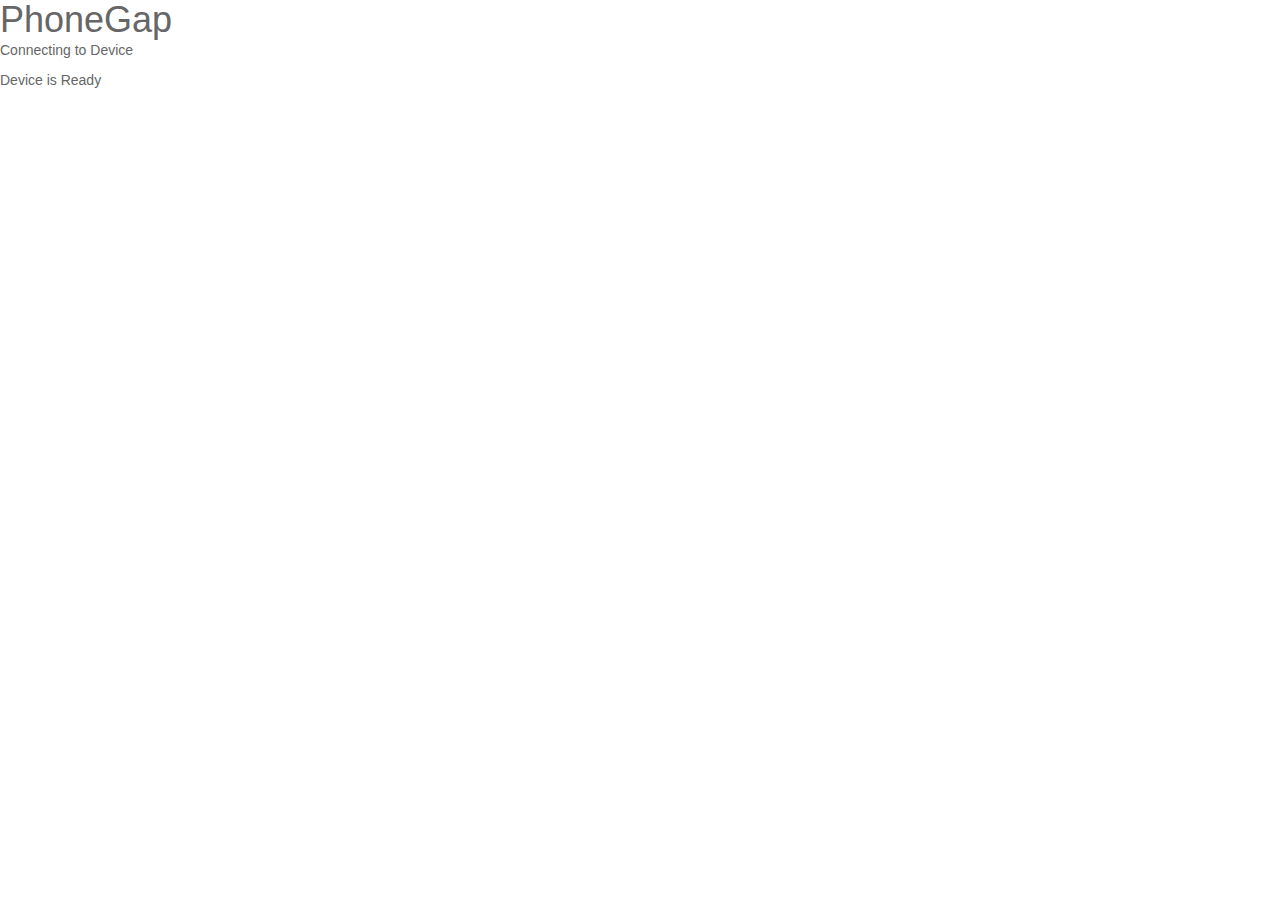
==== www/index.html @ b52eb787 "Add jQuery, Angular e Route scripts" ====
<!DOCTYPE html>
<!--
    Copyright (c) 2012-2014 Adobe Systems Incorporated. All rights reserved.

    Licensed to the Apache Software Foundation (ASF) under one
    or more contributor license agreements.  See the NOTICE file
    distributed with this work for additional information
    regarding copyright ownership.  The ASF licenses this file
    to you under the Apache License, Version 2.0 (the
    "License"); you may not use this file except in compliance
    with the License.  You may obtain a copy of the License at

    http://www.apache.org/licenses/LICENSE-2.0

    Unless required by applicable law or agreed to in writing,
    software distributed under the License is distributed on an
    "AS IS" BASIS, WITHOUT WARRANTIES OR CONDITIONS OF ANY
     KIND, either express or implied.  See the License for the
    specific language governing permissions and limitations
    under the License.
-->
<html ng-app="app">
    <head>
        <meta charset="utf-8" />
        <meta name="format-detection" content="telephone=no" />
        <meta name="msapplication-tap-highlight" content="no" />
        <!-- WARNING: for iOS 7, remove the width=device-width and height=device-height attributes. See https://issues.apache.org/jira/browse/CB-4323 -->
        <!-- <meta name="viewport" content="user-scalable=no, initial-scale=1, maximum-scale=1, minimum-scale=1, width=device-width, height=device-height, target-densitydpi=device-dpi" /> -->
        <!-- <link rel="stylesheet" type="text/css" href="css/index.css" /> -->
        <link rel="stylesheet" type="text/css" href="css/bootstrap.min.css" />
        <link rel="stylesheet" type="text/css" href="css/animate.min.css" />
        <link rel="stylesheet" type="text/css" href="font-awesome/css/font-awesome.min.css" />
        <link rel="stylesheet" type="text/css" href="css/owl.carousel.css" />
        <link rel="stylesheet" type="text/css" href="css/win.css" />
        <title>WinApp</title>
    </head>
    <body ng-controller="winapp">
        <div class="loadd">
            <div class="loaddContainer">
                <img src="images/loadd.gif">
                <p>Sincronizando dados...</p>
            </div>
        </div>
        
        <div class="app">
            <h1>PhoneGap</h1>
            <div id="deviceready" class="blink">
                <div ng-view></div>
                <p class="event listening">Connecting to Device</p>
                <p class="event received">Device is Ready</p>
            </div>
        </div>
        <script type="text/javascript" src="cordova.js"></script>
        <script type="text/javascript" src="js/jquery.min.js"></script>
        <script type="text/javascript" src="js/angular.min.js"></script>
        <script type="text/javascript" src="js/angular-route.min.js"></script>
        <script type="text/javascript" src="js/index.js"></script>
        <script type="text/javascript">
            app.initialize();
        </script>
    </body>
</html>
---- www/css/index.css ----
/*
 * Licensed to the Apache Software Foundation (ASF) under one
 * or more contributor license agreements.  See the NOTICE file
 * distributed with this work for additional information
 * regarding copyright ownership.  The ASF licenses this file
 * to you under the Apache License, Version 2.0 (the
 * "License"); you may not use this file except in compliance
 * with the License.  You may obtain a copy of the License at
 *
 * http://www.apache.org/licenses/LICENSE-2.0
 *
 * Unless required by applicable law or agreed to in writing,
 * software distributed under the License is distributed on an
 * "AS IS" BASIS, WITHOUT WARRANTIES OR CONDITIONS OF ANY
 * KIND, either express or implied.  See the License for the
 * specific language governing permissions and limitations
 * under the License.
 */
* {
    -webkit-tap-highlight-color: rgba(0,0,0,0); /* make transparent link selection, adjust last value opacity 0 to 1.0 */
}

body {
    -webkit-touch-callout: none;                /* prevent callout to copy image, etc when tap to hold */
    -webkit-text-size-adjust: none;             /* prevent webkit from resizing text to fit */
    -webkit-user-select: none;                  /* prevent copy paste, to allow, change 'none' to 'text' */
    background-color:#E4E4E4;
    background-image:linear-gradient(top, #A7A7A7 0%, #E4E4E4 51%);
    background-image:-webkit-linear-gradient(top, #A7A7A7 0%, #E4E4E4 51%);
    background-image:-ms-linear-gradient(top, #A7A7A7 0%, #E4E4E4 51%);
    background-image:-webkit-gradient(
        linear,
        left top,
        left bottom,
        color-stop(0, #A7A7A7),
        color-stop(0.51, #E4E4E4)
    );
    background-attachment:fixed;
    font-family:'HelveticaNeue-Light', 'HelveticaNeue', Helvetica, Arial, sans-serif;
    font-size:12px;
    height:100%;
    margin:0px;
    padding:0px;
    text-transform:uppercase;
    width:100%;
}

/* Portrait layout (default) */
.app {
    background:url(../img/logo.png) no-repeat center top; /* 170px x 200px */
    position:absolute;             /* position in the center of the screen */
    left:50%;
    top:50%;
    height:50px;                   /* text area height */
    width:225px;                   /* text area width */
    text-align:center;
    padding:180px 0px 0px 0px;     /* image height is 200px (bottom 20px are overlapped with text) */
    margin:-115px 0px 0px -112px;  /* offset vertical: half of image height and text area height */
                                   /* offset horizontal: half of text area width */
}

/* Landscape layout (with min-width) */
@media screen and (min-aspect-ratio: 1/1) and (min-width:400px) {
    .app {
        background-position:left center;
        padding:75px 0px 75px 170px;  /* padding-top + padding-bottom + text area = image height */
        margin:-90px 0px 0px -198px;  /* offset vertical: half of image height */
                                      /* offset horizontal: half of image width and text area width */
    }
}

h1 {
    font-size:24px;
    font-weight:normal;
    margin:0px;
    overflow:visible;
    padding:0px;
    text-align:center;
}

.event {
    border-radius:4px;
    -webkit-border-radius:4px;
    color:#FFFFFF;
    font-size:12px;
    margin:0px 30px;
    padding:2px 0px;
}

.event.listening {
    background-color:#333333;
    display:block;
}

.event.received {
    background-color:#4B946A;
    display:none;
}

@keyframes fade {
    from { opacity: 1.0; }
    50% { opacity: 0.4; }
    to { opacity: 1.0; }
}
 
@-webkit-keyframes fade {
    from { opacity: 1.0; }
    50% { opacity: 0.4; }
    to { opacity: 1.0; }
}
 
.blink {
    animation:fade 3000ms infinite;
    -webkit-animation:fade 3000ms infinite;
}
---- www/css/win.css ----
@font-face {
    font-family: 'eacologica-round_slab';
    src: url("../fonts/eacologica-round_slab.eot?#iefix") format("embedded-opentype"), url("../fonts/eacologica-round_slab.woff") format("woff"), url("../fonts/eacologica-round_slab.ttf") format("truetype"), url("../fonts/eacologica-round_slab.svg#eacologica-round_slab") format("svg");
    font-weight: normal;
    font-style: normal
}

.noPadding {
    padding: 0 !important
}

.noPaddingLeft {
    padding-left: 0 !important
}

.noPaddingRight {
    padding-right: 0 !important
}

html,
body {
    font-family: "Open Sans", sans-serif !important;
    font-size: 14px;
    color: #666;
    height: 100%;
    display: block;
    position: relative
}

h1,
h2,
h3 {
    padding: 0;
    margin: 0
}

.bannerTras {
    /*background-image: url("../images/bg-home.jpg");*/
    background-image: url("../images/bg-section.jpg");
    /*background-size: cover;*/
    /*background-repeat: no-repeat;*/
    width: 100%;
    height: 100%;
    position: fixed;
    z-index: -99;
    top: 0
}

.row {
    margin: 0
}

.container {
    max-width: 970px
}

.btn-square {
    border-radius: 0px
}

.heading {
    padding: 0 0 55px
}

.heading h2 {
    font-family: "eacologica-round_slab", sans-serif;
    color: #f38444;
    font-size: 24px
}

.coverPreto {
    width: 100%;
    height: 100%;
    background: rgba(0, 0, 0, 0.9);
    z-index: 9;
    position: fixed;
    display: none
}

header {
    position: fixed;
    top: 0;
    left: 0;
    width: 100%;
    z-index: 9;
    height: 75px;
    background: #FFF;
    border-bottom: 2px solid #f2f2f2;
    box-sizing: border-box
}

.barrinhaTopo {
    width: 100%;
    height: 4px;
    background: url("../images/bg-topo.gif");
    background-size: contain;
    margin-bottom: 12px
}

header .logo a {
    text-indent: -9999px;
    width: 230px;
    height: 44px;
    background: url("../images/logo_win.png") center no-repeat;
    background-size: contain;
    display: block;
    transition: All 100ms linear;
    -webkit-transition: All 100ms linear;
    -moz-transition: All 100ms linear;
    -o-transition: All 100ms linear
}

header .container {
    display: table
}

header .container .buttons {
    display: table-cell;
    vertical-align: middle;
    float: inherit
}

header .container .buttons>a {
    float: right
}

header .container .buttons a.linkMenu {
    color: #2fbec2;
    font-family: "Open Sans", sans-serif;
    font-size: 14px;
    margin-right: 25px;
    padding-top: 12px;
    font-weight: 600;
    letter-spacing: -0.4px
}

header .container .buttons .loginBox {
    position: relative;
    display: block;
    float: right
}

header .container .buttons .loginBox label {
    font-weight: 400;
    margin-bottom: 0;
    background: #2fbec2;
    border: none;
    border-bottom: 3px solid #259699;
    font-family: "Open Sans", sans-serif;
    font-size: 14px;
    font-weight: 600;
    color: #FFF;
    padding: 0;
    width: 80px;
    line-height: 28px;
    border-radius: 3px;
    margin-top: 5px;
    z-index: 12
}

header .container .buttons .loginBox .modalLogin {
    z-index: 12;
    width: 400px;
    height: auto;
    background: #fff;
    position: absolute;
    top: 33px;
    right: 0;
    display: none;
    border-top: 3px solid #259699;
    border-radius: 0px 0px 6px 6px;
    padding: 10px;
    box-sizing: border-box;
    box-shadow: 0px 11px 7px rgba(0, 0, 0, 0.6);
    filter: progid: DXImageTransform.Microsoft.Shadow(strength=11, direction=180, color='#000000');
    -ms-filter: "progid:DXImageTransform.Microsoft.Shadow(strength = 11, Direction = 180, Color = '#000000')"
}

header .container .buttons .loginBox .modalLogin .second-step {
    display: none
}

header .container .buttons .loginBox .modalLogin p {
    font-size: 12px
}

header .container .buttons .loginBox .modalLogin p:first-child {
    border-radius: 3px;
    padding: 10px;
    background: #f1f1f1;
    color: #666;
    font-weight: 600;
    font-size: 13px
}

header .container .buttons .loginBox .modalLogin .inputMail {
    position: relative
}

header .container .buttons .loginBox .modalLogin .inputMail:before {
    position: absolute;
    z-index: 9;
    padding-left: 35px;
    display: inline-block;
    font: normal normal normal 14px/1 FontAwesome;
    font-size: inherit;
    text-rendering: auto;
    -webkit-font-smoothing: antialiased;
    -moz-osx-font-smoothing: grayscale;
    -webkit-transform: translate(0, 0);
    -ms-transform: translate(0, 0);
    transform: translate(0, 0);
    content: "\f003";
    left: -22px;
    top: 15px
}

header .container .buttons .loginBox .modalLogin .inputPassword {
    position: relative
}

header .container .buttons .loginBox .modalLogin .inputPassword:before {
    position: absolute;
    z-index: 9;
    padding-left: 35px;
    display: inline-block;
    font: normal normal normal 14px/1 FontAwesome;
    font-size: inherit;
    text-rendering: auto;
    -webkit-font-smoothing: antialiased;
    -moz-osx-font-smoothing: grayscale;
    -webkit-transform: translate(0, 0);
    -ms-transform: translate(0, 0);
    transform: translate(0, 0);
    content: "\f023";
    left: -22px;
    top: 15px
}

header .container .buttons .loginBox .modalLogin input {
    display: block;
    width: 100%;
    padding: 10px;
    padding-left: 30px;
    margin: 15px 0;
    transition: All 100ms linear;
    -webkit-transition: All 100ms linear;
    -moz-transition: All 100ms linear;
    -o-transition: All 100ms linear
}

header .container .buttons .loginBox .modalLogin input[type=submit] {
    border: none;
    background: #f06414;
    color: #fff;
    transition: All 100ms linear;
    -webkit-transition: All 100ms linear;
    -moz-transition: All 100ms linear;
    -o-transition: All 100ms linear
}

header .container .buttons .loginBox .modalLogin input[type=submit]:hover {
    background: #f38444
}

header .container .buttons .loginBox .modalLogin small a {
    display: block;
    text-align: center;
    color: #666;
    cursor: pointer;
    margin-bottom: 5px
}

header.onscroll {
    border-bottom: 1px solid #f1f1f1
}

header.onscroll .logo a {
    width: 124px;
    height: 47px
}

#checkLogin {
    display: none
}

#checkLogin:checked ~ .modalLogin {
    display: block;
    border-right: 1px solid #f1f1f1
}

#checkLogin:checked+label {
    border-radius: 6px 6px 0px 0px
}

section.bannerFull {
    height: 625px;
    width: 100%;
    display: table
}

section.bannerFull .containerMiddle {
    display: table-cell;
    vertical-align: middle;
    padding-top: 60px
}

section.bannerFull .containerMiddle h2 {
    color: #fff
}

section.bannerFull .containerMiddle p {
    color: #f38444;
    font-size: 22px;
    font-family: "eacologica-round_slab", sans-serif
}

section.bannerFull .containerMiddle p+p {
    color: #555;
    font-size: 14px;
    font-family: "Open Sans", sans-serif;
    margin-bottom: 30px
}

section.bannerFull .containerMiddle .video {
    position: relative;
    border: 1px solid #ccc;
    padding: 7px;
    padding-bottom: 4px
}

section.bannerFull .containerMiddle .video .coverVideo {
    position: absolute;
    width: 97%;
    height: 305px;
    background: rgba(47, 190, 194, 0.5);
    top: 7px;
    left: 7px
}

section.bannerFull .containerMiddle .video .coverVideo .play {
    width: 80px;
    height: 80px;
    background: #f38444;
    border-radius: 50%;
    top: 50%;
    position: absolute;
    margin-top: -40px;
    left: 50%;
    margin-left: -40px
}

section.bannerFull .containerMiddle .video .coverVideo .play:before {
    content: "";
    display: inline-block;
    vertical-align: middle;
    margin-right: -7px;
    width: 0;
    height: 0;
    border-top: 15px solid transparent;
    border-bottom: 15px solid transparent;
    border-left: 20px solid #FFF;
    margin-top: 23px
}

section.bannerFull .containerMiddle .cadastro input {
    width: 100%;
    border-radius: 3px;
    padding-left: 5px;
    box-shadow: none;
    border: 1px solid #ccc;
    margin-bottom: 13px;
    height: 30px;
    color: #555;
    outline-color: #f38444
}

section.bannerFull .containerMiddle .cadastro input.left {
    width: 49%;
    float: left
}

section.bannerFull .containerMiddle .cadastro input.right {
    width: 49%;
    float: right
}

section.bannerFull .containerMiddle .cadastro button {
    width: 100%;
    height: 35px;
    background: #7f772e;
    background: -webkit-gradient(linear, left top, left bottom, from(#f38444), to(#f26a19));
    background: -moz-gradient(center top, #f38444 0%, #f26a19 100%);
    color: #FFF;
    font-weight: 700;
    border: none;
    border-radius: 3px;
    border-bottom: 3px solid #bc4500
}

section.bannerFull .containerMiddle .cadastro button:hover {
    background: #f26a1b
}

section.bannerFull.p404 {
    background-image: none;
    background-color: #F0F0F0
}

section.bannerFull.p404 hr {
    border-top-color: #f1f1f1
}

section.bannerFull.p404 small {
    font-size: 20px
}

section.bannerFull.p404 .containerMiddle h2 {
    font-size: 80px;
    color: #666;
    display: table;
    margin: 0 auto;
    position: relative;
    vertical-align: bottom
}

section.bannerFull.p404 .containerMiddle h2 .ops {
    display: block;
    margin-left: 300px
}

section.bannerFull.p404 .containerMiddle h2 span.flag404 {
    position: absolute;
    display: block;
    float: left;
    padding: 20px 60px;
    background: #666;
    color: #fff;
    font-size: 80px !important;
    -webkit-transform: rotate(-15deg);
    -moz-transform: rotate(-15deg);
    -o-transform: rotate(-15deg);
    writing-mode: lr-tb;
    left: -2px;
    top: -63px
}

section.bannerFull.p404 .containerMiddle .pne {
    font-size: 50px;
    color: #666
}

section.insideBannerFull {
    background: url("../images/header.jpg") center no-repeat;
    background-size: cover;
    height: 60.5%;
    min-height: 40.5%;
    width: 100%;
    display: table;
    border-bottom: 4px solid #F0F0F0
}

section.insideBannerFull .containerMiddle,
section.insideBannerFull .container {
    display: table;
    height: 100%
}

section.insideBannerFull .containerMiddle .contt,
section.insideBannerFull .container .contt {
    display: table-cell;
    vertical-align: middle;
    width: 40%
}

section.insideBannerFull .containerMiddle .contt h2,
section.insideBannerFull .container .contt h2 {
    margin: 0 auto;
    display: table;
    color: #fff;
    padding: 0 20px;
    padding-bottom: 10px;
    margin-bottom: 10px;
    border-bottom: 1px solid #fff
}

section.insideBannerFull .containerMiddle .contt p,
section.insideBannerFull .container .contt p {
    display: block;
    clear: both;
    color: #fff;
    font-size: 16px
}

section.insideBannerFull .containerRight {
    display: block;
    width: 97%;
    height: 100%;
    float: right;
    position: relative
}

section.insideBannerFull .containerRight img {
    width: 100%;
    right: 0;
    position: absolute;
    bottom: 0;
    opacity: 0.4
}

section.comofunciona {
    margin-top: 73px;
    padding: 55px 0 55px;
    position: relative;
    background: url("../images/bg-section.jpg");
    background-repeat: repeat;
    border-top: 1px solid #e5e5e5;
    border-bottom: 1px solid #e5e5e5
}

section.comofunciona .row>div {
    position: relative;
    text-align: center
}

section.comofunciona .row>div.fa-arrow-right:before {
    color: #2fbec2;
    position: absolute;
    left: 0;
    top: 50%;
    margin-top: -20px;
    font-size: 30px
}

section.comofunciona .row>div:nth-child(2).fa-arrow-right:before {
    left: -30px
}

section.comofunciona .row>div img {
    width: 80%;
    margin-bottom: 15px
}

section.comofunciona .row>div p {
    text-align: center;
    width: 80%;
    display: block;
    margin: auto;
    color: #666;
    font-size: 14px;
    font-family: "Open Sans", sans-serif;
    font-weight: 600;
    line-height: 18px
}

section.comofunciona .row>div:first-child {
    text-align: left
}

section.comofunciona .row>div:first-child p {
    float: left
}

section.comofunciona .row>div:last-child {
    text-align: right
}

section.comofunciona .row>div:last-child p {
    float: right
}

section.mac {
    padding: 55px 0 55px;
    position: relative;
    background: #FFF
}

section.mac .row {
    text-align: center;
    position: relative
}

section.mac .row img {
    margin: auto;
    width: 100%
}

section.mac .row #mac {
    position: absolute;
    left: 50%;
    margin-left: -345px;
    width: 691px;
    height: 430px;
    top: 29px
}

section.mac .row #mac .owl-nav {
    position: absolute;
    top: 50%;
    width: 807px
}

section.mac .row #mac .owl-nav .owl-prev {
    position: absolute;
    left: -120px;
    width: 45px;
    height: 43px;
    background: url("../images/seta-esq.png");
    text-indent: -999px;
    overflow: hidden;
    transition: All 100ms linear;
    -webkit-transition: All 100ms linear;
    -moz-transition: All 100ms linear;
    -o-transition: All 100ms linear
}

section.mac .row #mac .owl-nav .owl-prev:hover {
    opacity: 0.8
}

section.mac .row #mac .owl-nav .owl-next {
    position: absolute;
    right: -120px;
    width: 45px;
    height: 43px;
    background: url("../images/seta-dir.png");
    text-indent: -999px;
    overflow: hidden;
    transition: All 100ms linear;
    -webkit-transition: All 100ms linear;
    -moz-transition: All 100ms linear;
    -o-transition: All 100ms linear
}

section.mac .row #mac .owl-nav .owl-next:hover {
    opacity: 0.8
}

section.mac .row #mac img {
    width: 100%;
    height: auto;
    display: block;
    max-height: 431px
}

section.todosganha {
    padding: 55px 0 55px;
    position: relative;
    background: url("../images/bg-section.jpg");
    background-repeat: repeat;
    border-top: 1px solid #e5e5e5;
    border-bottom: 1px solid #e5e5e5
}

section.todosganha .heading h2 {
    color: #f38444;
    font-size: 24px
}

section.todosganha .row>.barrinha {
    background: #FFF;
    border: 1px solid #cccccc;
    width: 290px;
    margin: auto;
    padding: 5px 3px;
    box-sizing: border-box;
    text-align: center;
    font-size: 12px
}

section.todosganha .row>.barrinha p {
    margin-bottom: 0;
    font-weight: 600;
    padding-top: 5px
}

section.todosganha .row>.barrinha p img {
    margin-right: 5px;
    margin-top: -5px
}

section.todosganha .row>.barrinha:nth-child(2) {
    margin-left: 36px
}

section.todosganha .row>.barrinha.left {
    float: left
}

section.todosganha .row>.barrinha.right {
    float: right
}

section.descontos {
    padding: 55px 0 55px;
    background: #FFF;
    position: relative
}

section.descontos .owl-carousel {
    padding: 0 20px
}

section.descontos .owl-carousel .item {
    height: 124px;
    border: 1px solid #ebebeb
}

section.descontos .owl-carousel .item p {
    margin: auto;
    margin-top: 0px;
    text-align: center;
    color: #555;
    font-weight: 600;
    width: 100%
}

section.descontos .owl-carousel .item p+p {
    max-width: 175px;
    width: 100%;
    height: auto;
    margin: auto;
    margin-top: 20px
}

section.descontos .owl-carousel .item p+p img {
    width: 100%;
    height: auto;
    display: block
}

section.descontos .owl-carousel .item:hover {
    border-color: #2fbec2
}

section.descontos .owl-carousel .owl-dots {
    text-align: center;
    padding: 10px 0
}

section.descontos .owl-carousel .owl-dots .owl-dot {
    width: 15px;
    height: 15px;
    background: #fff;
    display: inline-block;
    margin: 5px;
    border: 1px solid #CCC;
    border-radius: 50%;
    transition: All 100ms linear;
    -webkit-transition: All 100ms linear;
    -moz-transition: All 100ms linear;
    -o-transition: All 100ms linear
}

section.descontos .owl-carousel .owl-dots .owl-dot.active {
    background: #2fbec2;
    border-color: #2fbec2
}

section.clientes {
    padding: 55px 0 55px;
    position: relative;
    background: url("../images/bg-section.jpg");
    background-repeat: repeat;
    border-top: 1px solid #e5e5e5;
    border-bottom: 1px solid #e5e5e5
}

section.clientes .owl-clientes {
    padding: 0 20px
}

section.clientes .owl-clientes .item {
    height: auto;
    border: 1px solid #ebebeb
}

section.clientes .owl-clientes .item:hover {
    border-color: #2fbec2
}

section.clientes .owl-clientes .owl-dots {
    text-align: center;
    padding: 10px 0
}

section.clientes .owl-clientes .owl-dots .owl-dot {
    width: 15px;
    height: 15px;
    background: #fff;
    display: inline-block;
    margin: 5px;
    border: 1px solid #CCC;
    border-radius: 50%;
    transition: All 100ms linear;
    -webkit-transition: All 100ms linear;
    -moz-transition: All 100ms linear;
    -o-transition: All 100ms linear
}

section.clientes .owl-clientes .owl-dots .owl-dot.active {
    background: #2fbec2;
    border-color: #2fbec2
}

section.contato {
    padding: 55px 0 55px;
    position: relative;
    background: #FFF;
    background-repeat: repeat;
    border-top: 1px solid #e5e5e5
}

section.contato .container {
    max-width: 825px
}

section.contato .container .heading {
    font-family: "eacologica-round_slab", sans-serif;
    color: #f38444;
    text-align: center;
    letter-spacing: 0.8px;
    font-size: 23px
}

section.contato .container input[type=text],
section.contato .container textarea {
    width: 100%;
    box-sizing: border-box;
    padding: 7px;
    font-size: 14px;
    color: #555;
    border: none;
    border-radius: 4px;
    transition: All 100ms linear;
    -webkit-transition: All 100ms linear;
    -moz-transition: All 100ms linear;
    -o-transition: All 100ms linear;
    margin-bottom: 25px;
    border: 1px solid #2fbec2
}

section.contato .container input[type=text]:focus,
section.contato .container textarea:focus {
    border-color: #f38444;
    outline: none
}

section.contato .container textarea {
    height: 100px;
    color: #555;
    outline: none
}

section.contato .container button {
    width: 100%;
    max-width: 300px;
    height: 40px;
    border: none;
    border-radius: 5px;
    background: #2fbec2;
    border-bottom: 3px solid #259699;
    color: #FFF;
    font-family: "Open Sans", sans-serif;
    font-weight: 700;
    font-size: 16px;
    transition: All 100ms linear;
    -webkit-transition: All 100ms linear;
    -moz-transition: All 100ms linear;
    -o-transition: All 100ms linear;
    outline: none
}

section.contato .container button:hover {
    background: #259699
}

section.faq {
    padding: 130px 0 55px;
    position: relative;
    background: url("../images/bg-section.jpg");
    background-repeat: repeat;
    border-top: 1px solid #e5e5e5;
    border-bottom: 1px solid #e5e5e5
}

section.faq .heading {
    font-family: "eacologica-round_slab", sans-serif;
    color: #f38444;
    font-size: 28px;
    text-align: center
}

footer {
    padding: 25px 0;
    background: #cccccc
}

footer .container ul {
    text-align: right;
    padding-top: 10px
}

footer .container ul li {
    display: inline-block;
    font-family: "Open Sans", sans-serif;
    color: #6e6e6e;
    font-size: 14px;
    margin-right: 20px;
    font-weight: 600
}

footer .container ul li a {
    color: #6e6e6e;
    transition: All 100ms linear;
    -webkit-transition: All 100ms linear;
    -moz-transition: All 100ms linear;
    -o-transition: All 100ms linear
}

footer .container ul li a:hover {
    text-decoration: none;
    color: #2fbec2
}

footer .container ul li:last-child {
    margin-right: 0px
}

footer .container .rights p {
    color: #666;
    padding-top: 10px
}

footer .container .socials a {
    color: #FFF;
    font-size: 20px;
    text-align: center;
    background: #fff;
    padding: 10px;
    display: inline-block;
    width: 35px;
    height: 35px;
    text-decoration: none;
    border-radius: 5px;
    margin-right: 7px
}

footer .container .socials a.facebook {
    background: #3c5995
}

footer .container .socials a.twitter {
    background: #34aadc
}

footer .container .socials a.insta {
    background: #0097bd
}

footer .container .socials a:last-child {
    margin-right: 0
}

.loading {
    color: transparent !important;
    background-position: center center;
    background-repeat: no-repeat
}

.loading.dark {
    background-image: url(../images/loadDark.gif)
}

.loading.light {
    background-image: url(../images/loadLight.gif)
}

#error {
    display: none;
    margin: 0 0 40px;
    width: 100%;
    padding: 20px;
    background: #b52828;
    color: #fff;
    text-align: center;
    position: relative;
    border-radius: 4px
}

#error p {
    margin: 0
}

#error a {
    display: block;
    position: absolute;
    right: 20px;
    top: 20px;
    color: #fff;
    text-decoration: none
}

#erroCadastro {
    display: none;
    margin: 10px 0;
    width: 100%;
    padding: 10px;
    background: #b52828;
    color: #fff;
    text-align: center;
    position: relative;
    border-radius: 4px
}

#erroCadastro p {
    margin: 0;
    color: #FFF;
    font-family: "Open Sans", sans-serif;
    font-size: 12px
}

#erroCadastro a {
    display: block;
    position: absolute;
    right: 20px;
    top: 13px;
    color: #fff;
    text-decoration: none
}

.simplePanelMF {
    margin-bottom: 20px
}

.simplePanelMF .titlePanel {
    background: #FFF;
    font-size: 14px;
    padding: 12px;
    color: #555;
    margin: 0;
    cursor: pointer;
    border: 1px solid #ccc;
    border-radius: 5px
}

.simplePanelMF .titlePanel.borderBottonSquare {
    border-radius: 5px 5px 0 0
}

.simplePanelMF .simplePanelMFContent {
    display: none;
    padding: 20px;
    background: #F0F0F0;
    border: 1px solid #ccc;
    border-top: none;
    border-radius: 0 0 5px 5px
}

.simplePanelMF .simplePanelMFContent p {
    font-size: 12px;
    line-height: 20px;
    color: #666
}

.animated {
    -webkit-animation-duration: 0.3s;
    animation-duration: 0.3s;
    -webkit-animation-fill-mode: both;
    animation-fill-mode: both
}

@-webkit-keyframes pulse {
    0% {
        -webkit-transform: scale(1)
    }
    50% {
        -webkit-transform: scale(1.1)
    }
    100% {
        -webkit-transform: scale(1)
    }
}

@keyframes pulse {
    0% {
        -webkit-transform: scale(1);
        transform: scale(1)
    }
    50% {
        -webkit-transform: scale(1.1);
        transform: scale(1.1)
    }
    100% {
        -webkit-transform: scale(1);
        transform: scale(1)
    }
}

.pulse {
    -webkit-animation-name: pulse;
    animation-name: pulse
}

@-webkit-keyframes fadeOutUp {
    0% {
        opacity: 1;
        -webkit-transform: translateY(0)
    }
    100% {
        opacity: 0;
        -webkit-transform: translateY(-20px)
    }
}

@keyframes fadeOutUp {
    0% {
        opacity: 1;
        -webkit-transform: translateY(0);
        transform: translateY(0)
    }
    100% {
        opacity: 0;
        -webkit-transform: translateY(-20px);
        transform: translateY(-20px)
    }
}

.fadeOutUp {
    -webkit-animation-name: fadeOutUp;
    animation-name: fadeOutUp
}

@-webkit-keyframes fadeInDown { 
    0% { 
        opacity: 0; 
        -webkit-transform: translateY(-20px); 
    } 
    100% { 
        opacity: 1; 
        -webkit-transform: translateY(0); 
    } 
} 

@keyframes fadeInDown { 
    0% { 
        opacity: 0; 
        transform: translateY(-20px); 
    } 
    100% { 
        opacity: 1; 
        transform: translateY(0); 
    } 
} 

.fadeInDown { 
    -webkit-animation-name: fadeInDown; 
    animation-name: fadeInDown; 
}
@media screen and (max-width: 414px) {
    header {
        height: auto;
        padding-bottom: 10px;
        position: absolute
    }
    header .container {
        display: block
    }
    header .container .logo a {
        margin: auto;
        margin-left: 15%
    }
    header .container .buttons {
        display: block
    }
    header .container .buttons a.linkMenu {
        width: 100%;
        float: none;
        display: block;
        text-align: center;
        font-size: 14px;
        color: #555;
        display: none
    }
    header .container .buttons .loginBox {
        float: none;
        margin-top: 60px
    }
    header .container .buttons .loginBox .modalLogin {
        width: 100%
    }
    header .container .buttons .loginBox label {
        display: block;
        clear: both;
        width: 100%;
        padding-top: 5px
    }
    section.faq {
        padding-top: 140px
    }
    section.faq .heading {
        padding-bottom: 25px
    }
    section.faq .heading h2 {
        font-weight: 600;
        font-size: 24px
    }
    footer .container .rights {
        font-size: 12px;
        text-align: center;
        float: none
    }
    footer .container ul {
        text-align: center;
        padding: 0
    }
    footer .container .socials {
        text-align: center
    }
    section.bannerFull .containerMiddle .cadastro input {
        float: none !important;
        width: 100% !important
    }
    section.bannerFull .containerMiddle {
        padding-top: 135px;
        padding-bottom: 55px
    }
    section.bannerFull .containerMiddle p,
    .heading h2 {
        font-weight: 600;
        font-size: 24px
    }
    section.bannerFull .containerMiddle .video {
        margin-top: 20px
    }
    section.bannerFull .containerMiddle .video .coverVideo {
        width: 96.5%
    }
    section.comofunciona .row>div,
    section.comofunciona .row>div p {
        text-align: center !important;
        float: none !important
    }
    section.comofunciona .row>div {
        margin-bottom: 40px
    }
    section.comofunciona .row>div.fa-arrow-right:before {
        display: none
    }
    section.mac .row img {
        display: none
    }
    section.mac .row #mac {
        width: 100%;
        position: relative;
        height: auto;
        margin: auto;
        left: 0;
        top: 0
    }
    section.mac .owl-controls {
        display: none
    }
    section.todosganha .row>.barrinha {
        float: none !important;
        width: 100% !important;
        display: block;
        margin: 0 !important;
        margin-bottom: 15px !important
    }
    header .container .buttons .loginBox .modalLogin input[type=submit] {
        padding: 8px
    }
}

@media screen and (max-width: 320px) {
    header .container .logo a {
        margin-left: 0;
        margin: auto
    }
    section.bannerFull .containerMiddle .video .coverVideo {
        width: 95%
    }
}
.loggedHeader{
    position: absolute;
    top: 0;
    right: 0;
    /*padding: 15px;*/
}
.loggedHeader .loggedMenu label{
    font-size: 18px;
    padding: 10px 20px;
}
.loggedContent{
    margin-top: 0px;
}

.loggedMenu{
    position: relative;
    text-align: right;
}
#logoutMenu{
    display: none;
}
#logoutMenu:checked ~ .listMenu{
 display: block;
}
.listMenu{
    display: none;
    position: absolute;
    right: 11px;
    bottom: -31px;
}
.listMenu ul{
    margin: 0; padding: 0;
    width: 59px;
} 
.listMenu ul li{
    list-style: none;
}
.listMenu ul li a{
    display: block;
    padding: 10px;
}

.arrow_box {
    position: relative;
    background: #fff;
    border: 1px solid #f1f1f1;
    /*padding: 10px;*/
}
.arrow_box:after, .arrow_box:before {
    bottom: 100%;
    right: 4px;
    border: solid transparent;
    content: " ";
    height: 0;
    width: 0;
    position: absolute;
    pointer-events: none;
}

.arrow_box:after {
    border-color: rgba(255, 255, 255, 0);
    border-bottom-color: #fff;
    border-width: 5px;
    margin-left: -5px;
}
.arrow_box:before {
    border-color: rgba(241, 241, 241, 0);
    border-bottom-color: #f1f1f1;
    border-width: 6px;
    margin-left: -6px;
}

.slideup {
    position: absolute;
    top: 0;
    left: 0;
    right: 0;
    height: 100%;
}
.slideup.ng-enter,
.slideup.ng-leave {
    -webkit-transition: all 1s ease;
    transition: all 1s ease;
}
.slideup.ng-enter {
    top: 100%;
}
.slideup.ng-enter-active {
    top: 0;
}
.slideup.ng-leave {
    top: 0;
}
.slideup.ng-leave-active {
    top: -100%;
}
.loadd {
    display: none;
  position: fixed;
  width: 100%;
  height: 100%;
  top: 0;
  left: 0;
  z-index: 9999;
  background: rgba(0,0,0,0.8);
  text-align: center;
}

.loaddContainer {
  position: absolute;
  /* margin: 0 50%; */
  width: 160px;
  left: 50%;
  margin-left: -80px;
  bottom: 20px;
}
.homeHeadings {
  padding-top: 150px !important;
  padding-bottom: 10px !important;
}
#homeGallery .item img{
    display: block;
    width: 100%;
    height: auto;
}
#homeGallery .item p{
    margin-top: 10px;
    text-align: center;
}
#homeGallery .item{
    padding: 30px;
}
.sectionContent{
        background: url("../images/bg-section.jpg");
        padding: 15px;
}
.sectionContent h1{
    font-size: 20px;
}
.sectionContent .center{
    text-align: center;
}
.sectionContent .status{
    padding: 5px 15px;
    background: #ccc;
    text-align: center;
    border-radius:20px;
}
.sectionContent .status.sts1{
    background-color: #2dbcc0;
    color: #FFF;
}
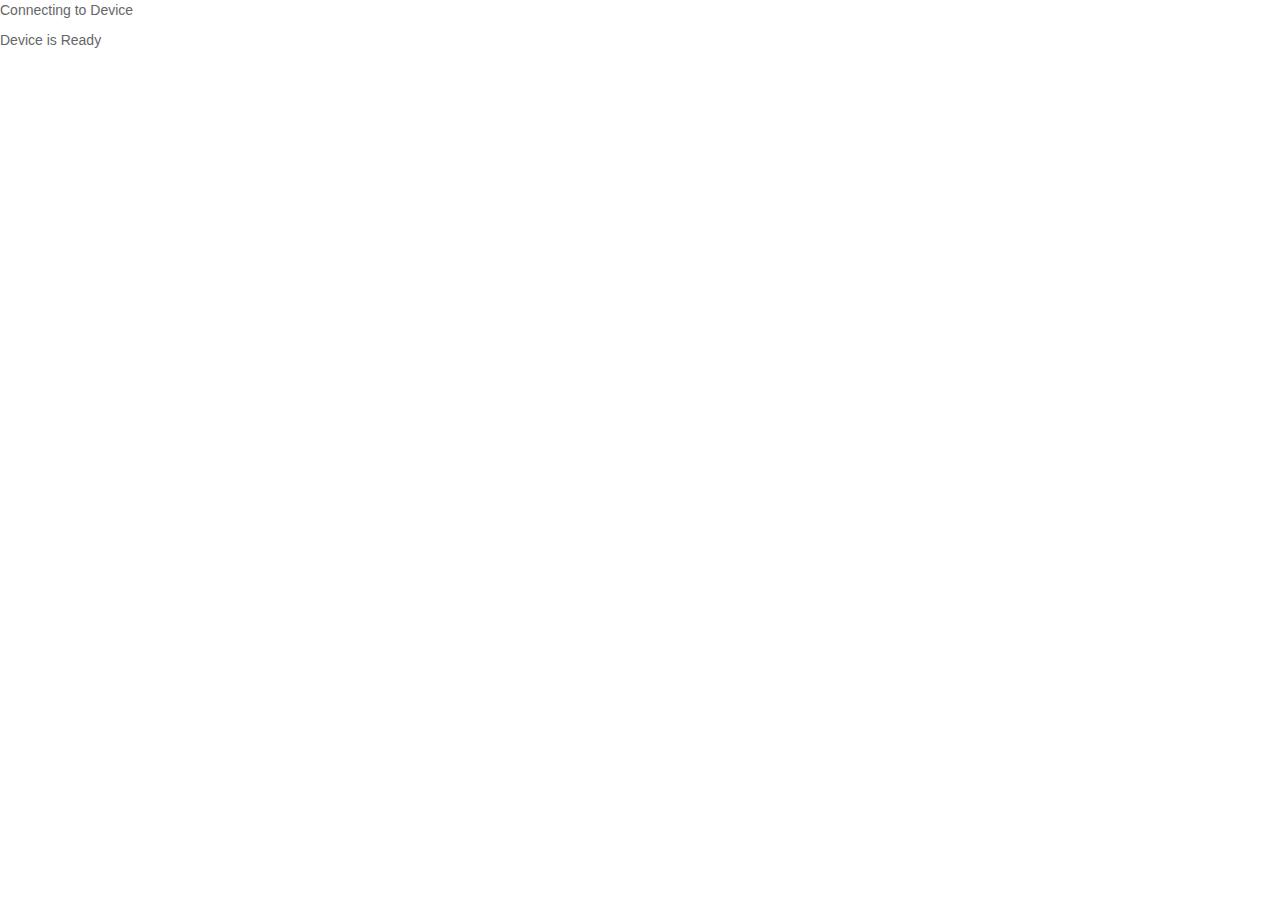
==== commit bf178f2a: "remove phonegap H1" ====
--- a/www/index.html
+++ b/www/index.html
@@ -43,7 +43,6 @@
         </div>
         
         <div class="app">
-            <h1>PhoneGap</h1>
             <div id="deviceready" class="blink">
                 <div ng-view></div>
                 <p class="event listening">Connecting to Device</p>
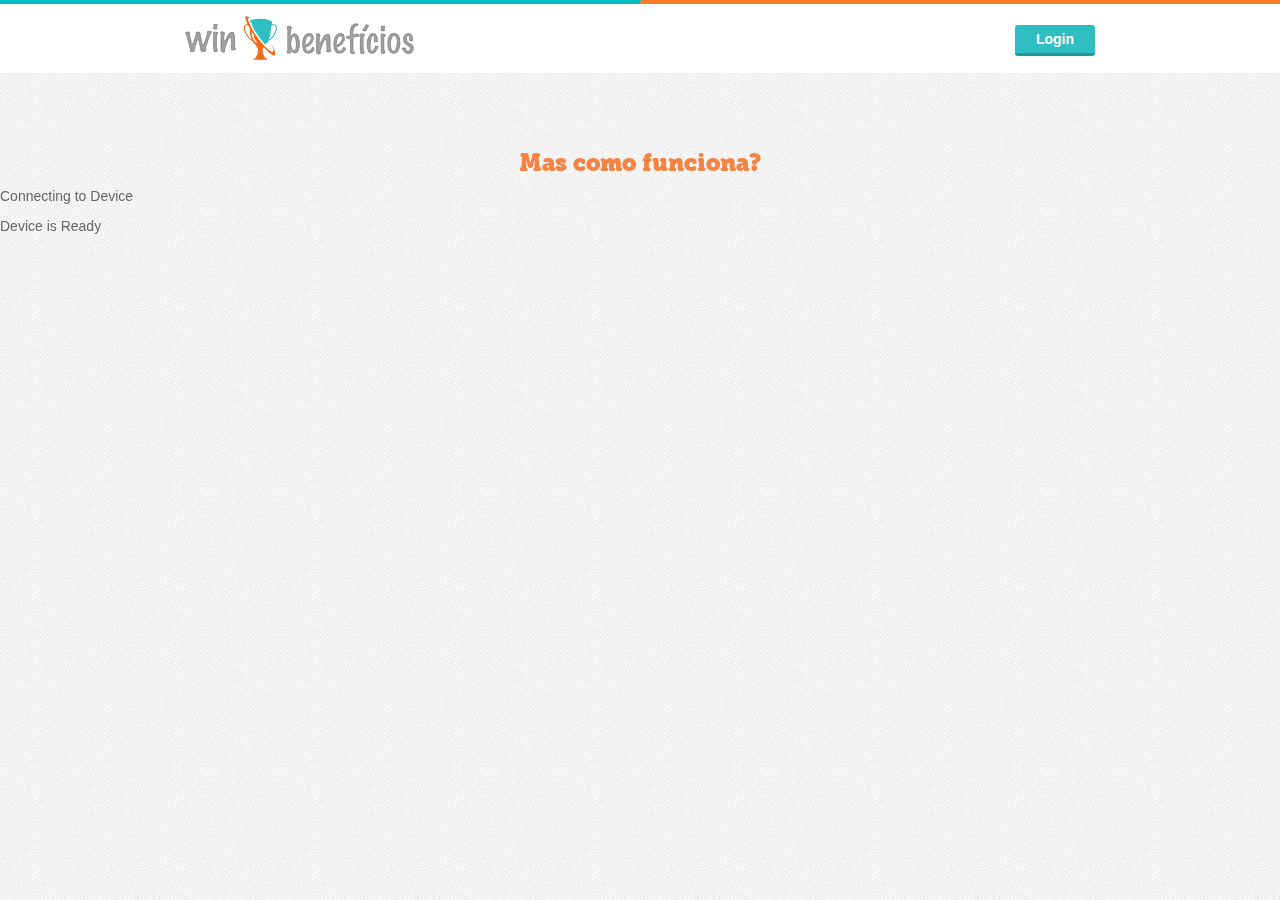
==== commit 553c3cd6: "add crypto.js e app.’s" ====
--- a/www/index.html
+++ b/www/index.html
@@ -53,6 +53,8 @@
         <script type="text/javascript" src="js/jquery.min.js"></script>
         <script type="text/javascript" src="js/angular.min.js"></script>
         <script type="text/javascript" src="js/angular-route.min.js"></script>
+        <script type="text/javascript" src="js/crypto.js"></script>
+        <script type="text/javascript" src="js/app.js"></script>
         <script type="text/javascript" src="js/index.js"></script>
         <script type="text/javascript">
             app.initialize();
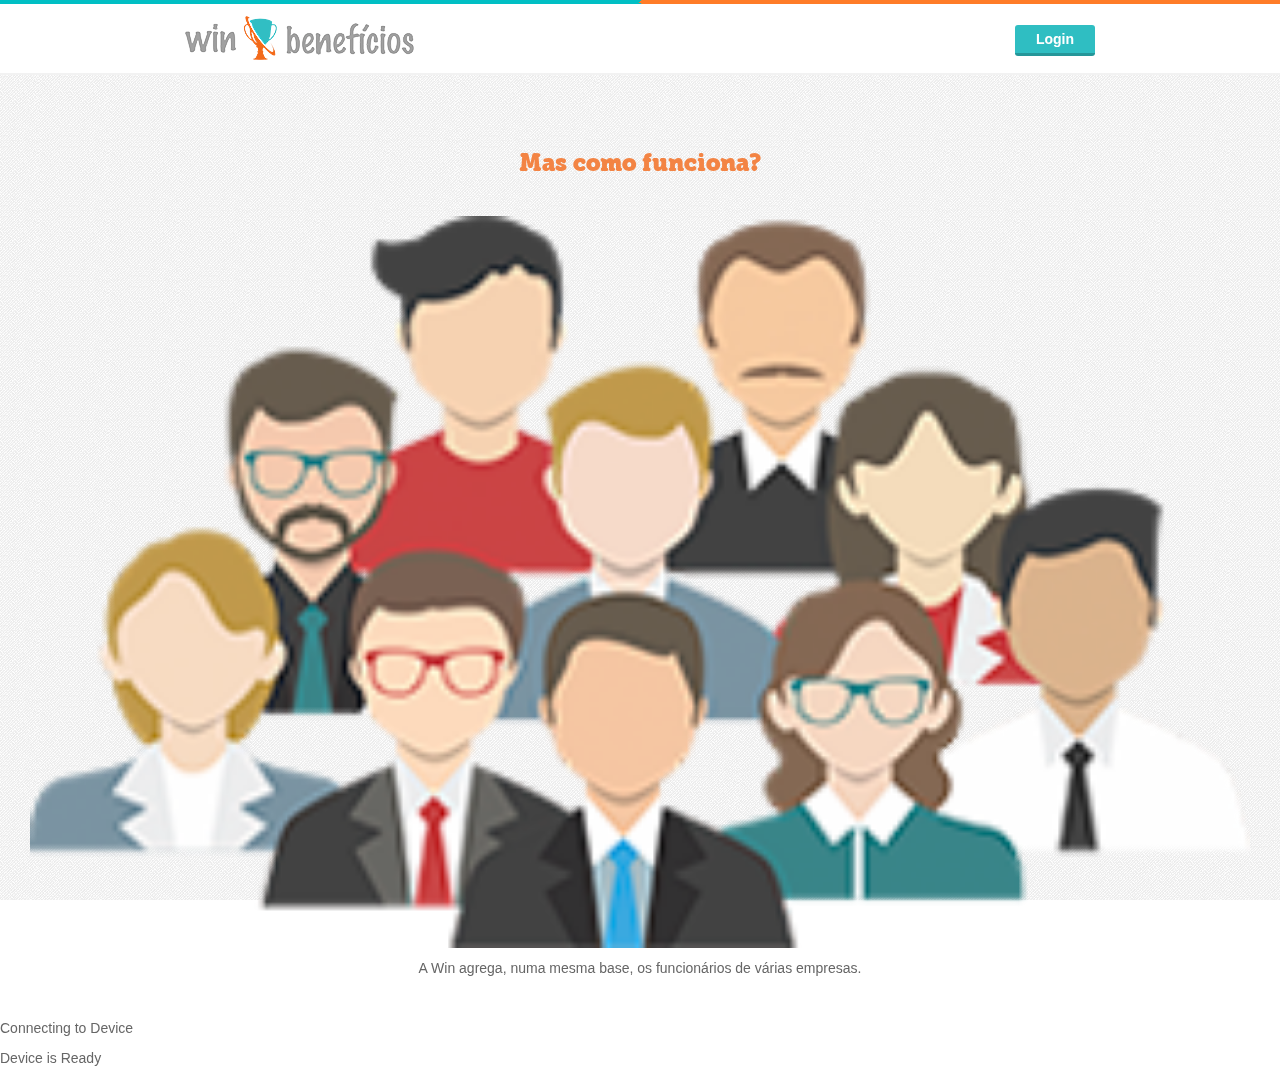
==== commit 4518519f: "add owlCarousel.min.js" ====
--- a/www/index.html
+++ b/www/index.html
@@ -56,6 +56,7 @@
         <script type="text/javascript" src="js/crypto.js"></script>
         <script type="text/javascript" src="js/app.js"></script>
         <script type="text/javascript" src="js/index.js"></script>
+        <script type="text/javascript" src="js/owl.carousel.min.js"></script>
         <script type="text/javascript">
             app.initialize();
         </script>
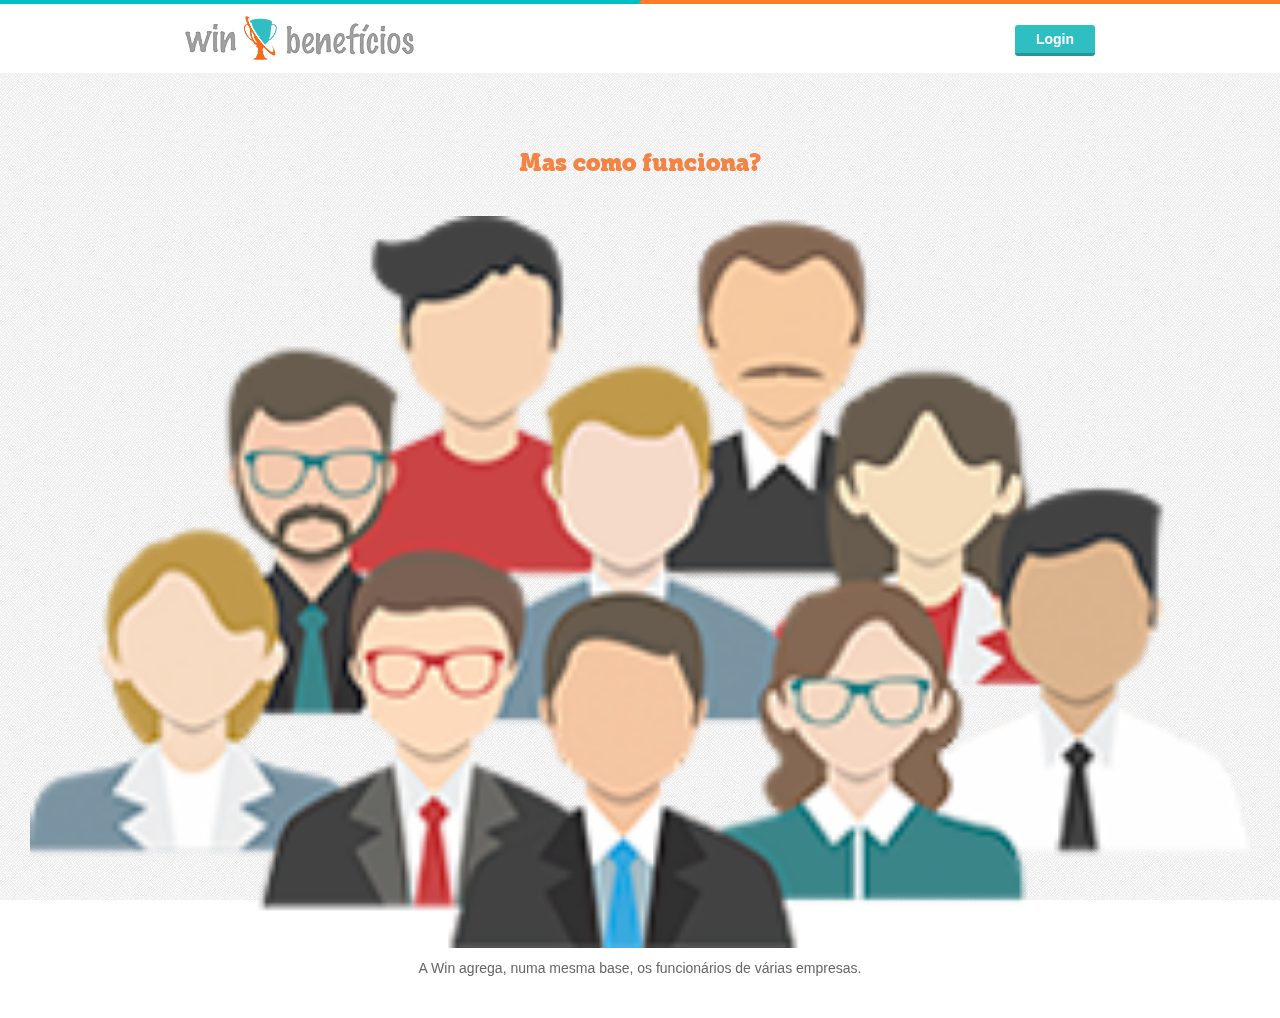
==== commit d17aa8f5: "remove phonegap texts" ====
--- a/www/index.html
+++ b/www/index.html
@@ -45,8 +45,8 @@
         <div class="app">
             <div id="deviceready" class="blink">
                 <div ng-view></div>
-                <p class="event listening">Connecting to Device</p>
-                <p class="event received">Device is Ready</p>
+                <!-- <p class="event listening">Connecting to Device</p>
+                <p class="event received">Device is Ready</p> -->
             </div>
         </div>
         <script type="text/javascript" src="cordova.js"></script>
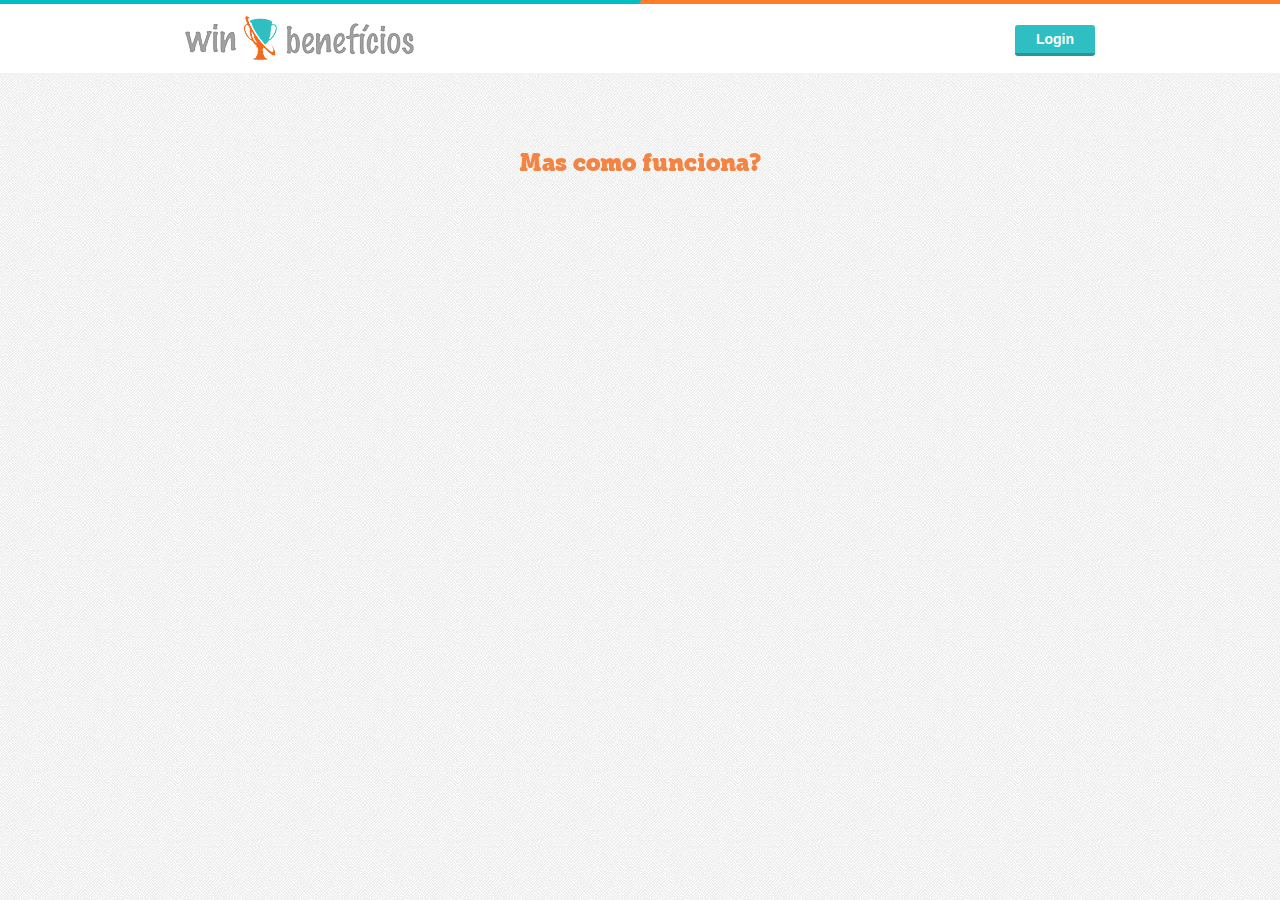
==== commit 1aaa315e: "remove owlCarousel.js" ====
--- a/www/index.html
+++ b/www/index.html
@@ -56,7 +56,6 @@
         <script type="text/javascript" src="js/crypto.js"></script>
         <script type="text/javascript" src="js/app.js"></script>
         <script type="text/javascript" src="js/index.js"></script>
-        <script type="text/javascript" src="js/owl.carousel.min.js"></script>
         <script type="text/javascript">
             app.initialize();
         </script>
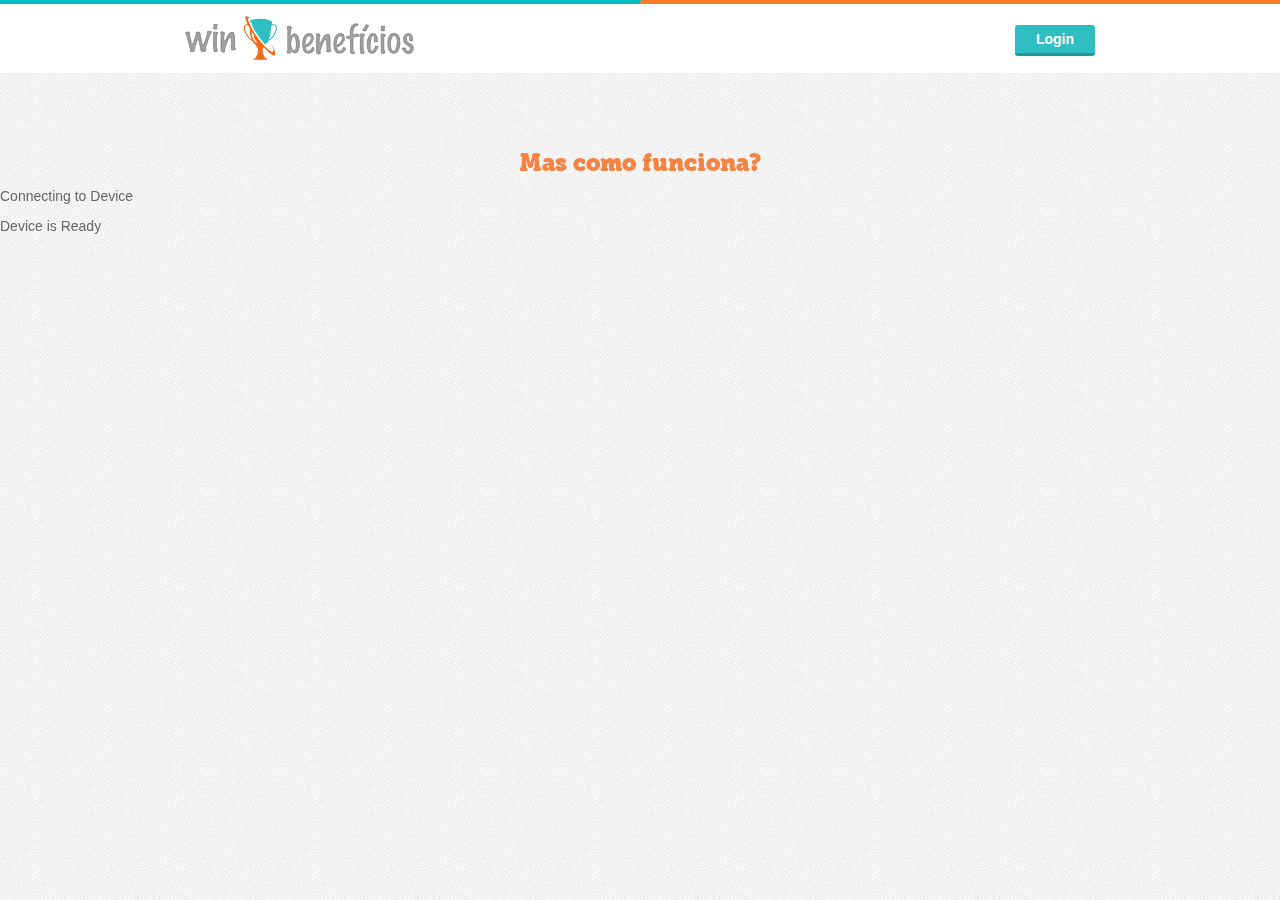
==== commit 1745469c: "retorna phonegap texts" ====
--- a/www/index.html
+++ b/www/index.html
@@ -45,8 +45,8 @@
         <div class="app">
             <div id="deviceready" class="blink">
                 <div ng-view></div>
-                <!-- <p class="event listening">Connecting to Device</p>
-                <p class="event received">Device is Ready</p> -->
+                <p class="event listening">Connecting to Device</p>
+                <p class="event received">Device is Ready</p>
             </div>
         </div>
         <script type="text/javascript" src="cordova.js"></script>
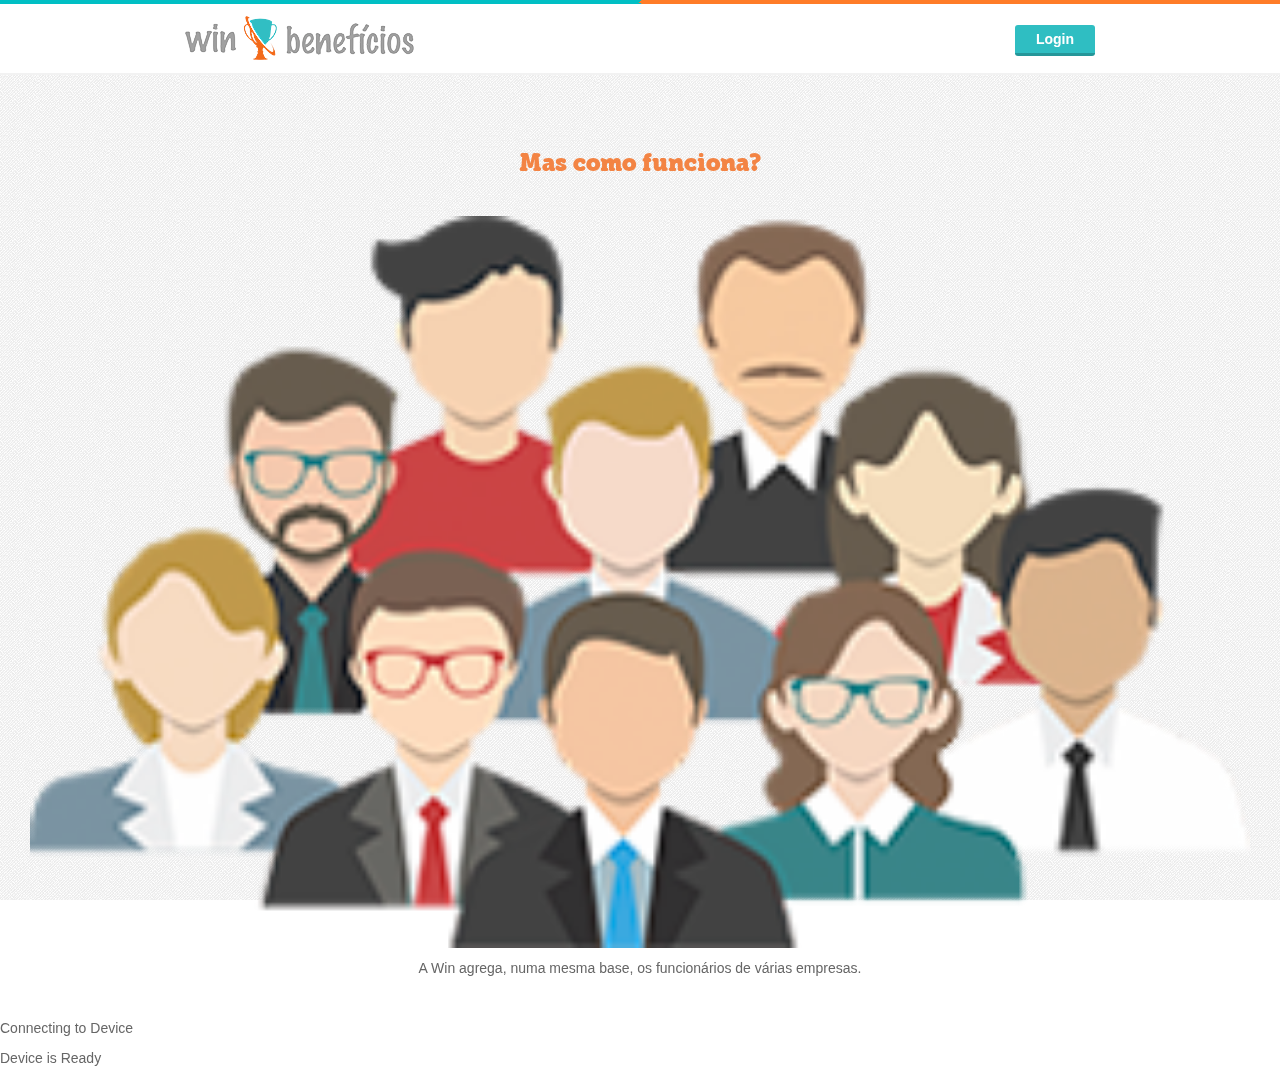
==== commit 08a5212f: "retorna owlCarousel.js" ====
--- a/www/index.html
+++ b/www/index.html
@@ -56,6 +56,7 @@
         <script type="text/javascript" src="js/crypto.js"></script>
         <script type="text/javascript" src="js/app.js"></script>
         <script type="text/javascript" src="js/index.js"></script>
+        <script type="text/javascript" src="js/owl.carousel.min.js"></script>
         <script type="text/javascript">
             app.initialize();
         </script>
